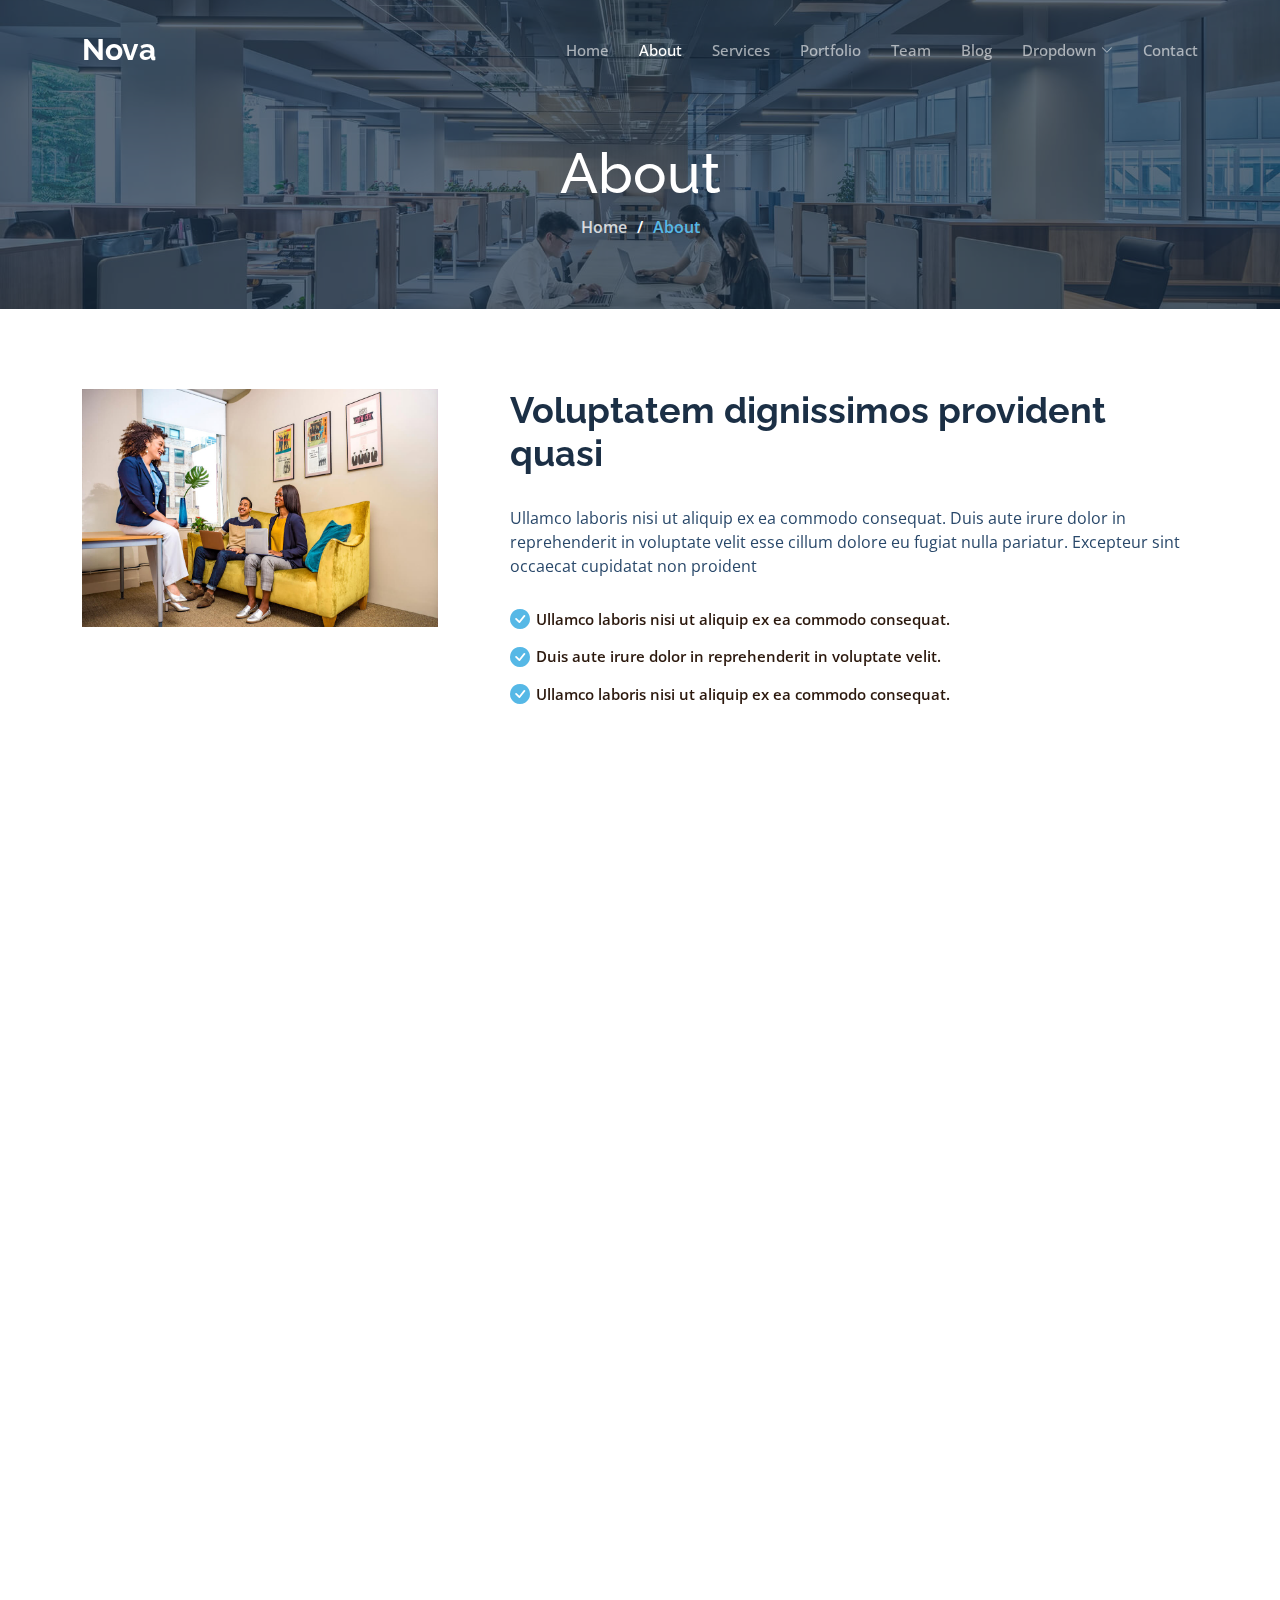
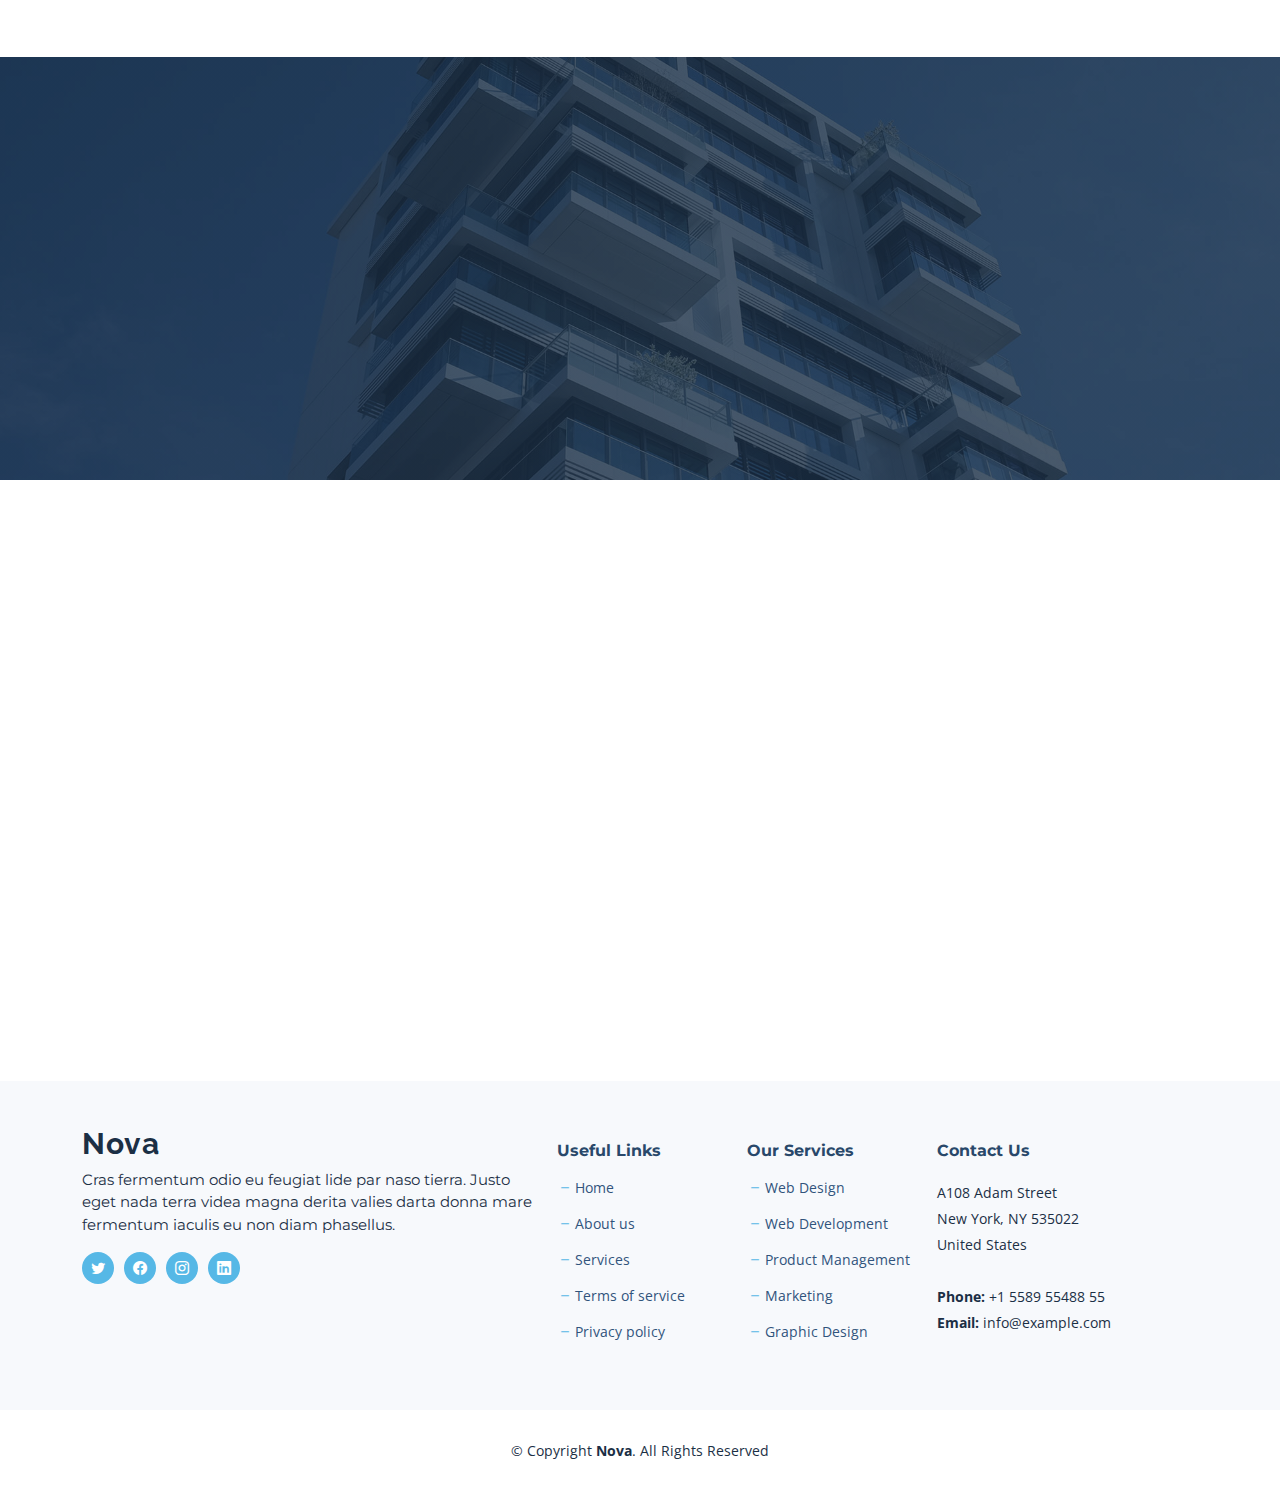
==== docs/about.html @ a0811c57 "website" ====
<!DOCTYPE html>
<html lang="en">

<head>
  <meta charset="utf-8">
  <meta content="width=device-width, initial-scale=1.0" name="viewport">

  <title>Nova Bootstrap Template - About</title>
  <meta content="" name="description">
  <meta content="" name="keywords">

  <!-- Favicons -->
  <link href="assets/img/favicon.png" rel="icon">
  <link href="assets/img/apple-touch-icon.png" rel="apple-touch-icon">

  <!-- Google Fonts -->
  <link rel="preconnect" href="https://fonts.googleapis.com">
  <link rel="preconnect" href="https://fonts.gstatic.com" crossorigin>
  <link href="https://fonts.googleapis.com/css2?family=Open+Sans:ital,wght@0,300;0,400;0,500;0,600;0,700;1,300;1,400;1,600;1,700&family=Montserrat:ital,wght@0,300;0,400;0,500;0,600;0,700;1,300;1,400;1,500;1,600;1,700&family=Raleway:ital,wght@0,300;0,400;0,500;0,600;0,700;1,300;1,400;1,500;1,600;1,700&display=swap" rel="stylesheet">

  <!-- Vendor CSS Files -->
  <link href="assets/vendor/bootstrap/css/bootstrap.min.css" rel="stylesheet">
  <link href="assets/vendor/bootstrap-icons/bootstrap-icons.css" rel="stylesheet">
  <link href="assets/vendor/aos/aos.css" rel="stylesheet">
  <link href="assets/vendor/glightbox/css/glightbox.min.css" rel="stylesheet">
  <link href="assets/vendor/swiper/swiper-bundle.min.css" rel="stylesheet">
  <link href="assets/vendor/remixicon/remixicon.css" rel="stylesheet">

  <!-- Template Main CSS File -->
  <link href="assets/css/main.css" rel="stylesheet">

  <!-- =======================================================
  * Template Name: Nova
  * Updated: Mar 10 2023 with Bootstrap v5.2.3
  * Template URL: https://bootstrapmade.com/nova-bootstrap-business-template/
  * Author: BootstrapMade.com
  * License: https://bootstrapmade.com/license/
  ======================================================== -->
</head>

<body class="page-about">

  <!-- ======= Header ======= -->
  <header id="header" class="header d-flex align-items-center fixed-top">
    <div class="container-fluid container-xl d-flex align-items-center justify-content-between">

      <a href="index.html" class="logo d-flex align-items-center">
        <!-- Uncomment the line below if you also wish to use an image logo -->
        <!-- <img src="assets/img/logo.png" alt=""> -->
        <h1 class="d-flex align-items-center">Nova</h1>
      </a>

      <i class="mobile-nav-toggle mobile-nav-show bi bi-list"></i>
      <i class="mobile-nav-toggle mobile-nav-hide d-none bi bi-x"></i>

      <nav id="navbar" class="navbar">
        <ul>
          <li><a href="index.html">Home</a></li>
          <li><a href="about.html" class="active">About</a></li>
          <li><a href="services.html">Services</a></li>
          <li><a href="portfolio.html">Portfolio</a></li>
          <li><a href="team.html">Team</a></li>
          <li><a href="blog.html">Blog</a></li>
          <li class="dropdown"><a href="#"><span>Dropdown</span> <i class="bi bi-chevron-down dropdown-indicator"></i></a>
            <ul>
              <li><a href="#">Dropdown 1</a></li>
              <li class="dropdown"><a href="#"><span>Deep Dropdown</span> <i class="bi bi-chevron-down dropdown-indicator"></i></a>
                <ul>
                  <li><a href="#">Deep Dropdown 1</a></li>
                  <li><a href="#">Deep Dropdown 2</a></li>
                  <li><a href="#">Deep Dropdown 3</a></li>
                  <li><a href="#">Deep Dropdown 4</a></li>
                  <li><a href="#">Deep Dropdown 5</a></li>
                </ul>
              </li>
              <li><a href="#">Dropdown 2</a></li>
              <li><a href="#">Dropdown 3</a></li>
              <li><a href="#">Dropdown 4</a></li>
            </ul>
          </li>
          <li><a href="contact.html">Contact</a></li>
        </ul>
      </nav><!-- .navbar -->

    </div>
  </header><!-- End Header -->

  <main id="main">

    <!-- ======= Breadcrumbs ======= -->
    <div class="breadcrumbs d-flex align-items-center" style="background-image: url('assets/img/about-header.jpg');">
      <div class="container position-relative d-flex flex-column align-items-center">

        <h2>About</h2>
        <ol>
          <li><a href="index.html">Home</a></li>
          <li>About</li>
        </ol>

      </div>
    </div><!-- End Breadcrumbs -->

    <!-- ======= About Section ======= -->
    <section id="about" class="about">
      <div class="container" data-aos="fade-up">

        <div class="row gy-4" data-aos="fade-up">
          <div class="col-lg-4">
            <img src="assets/img/about.jpg" class="img-fluid" alt="">
          </div>
          <div class="col-lg-8">
            <div class="content ps-lg-5">
              <h3>Voluptatem dignissimos provident quasi</h3>
              <p>
                Ullamco laboris nisi ut aliquip ex ea commodo consequat. Duis aute irure dolor in reprehenderit in voluptate
                velit esse cillum dolore eu fugiat nulla pariatur. Excepteur sint occaecat cupidatat non proident
              </p>
              <ul>
                <li><i class="bi bi-check-circle-fill"></i> Ullamco laboris nisi ut aliquip ex ea commodo consequat.</li>
                <li><i class="bi bi-check-circle-fill"></i> Duis aute irure dolor in reprehenderit in voluptate velit.</li>
                <li><i class="bi bi-check-circle-fill"></i> Ullamco laboris nisi ut aliquip ex ea commodo consequat.</li>
              </ul>
            </div>
          </div>
        </div>

      </div>
    </section><!-- End About Section -->

    <!-- ======= Why Choose Us Section ======= -->
    <section id="why-us" class="why-us">
      <div class="container" data-aos="fade-up">

        <div class="section-header">
          <h2>Why Choose Us</h2>

        </div>

        <div class="row g-0" data-aos="fade-up" data-aos-delay="200">

          <div class="col-xl-5 img-bg" style="background-image: url('assets/img/why-us-bg.jpg')"></div>
          <div class="col-xl-7 slides  position-relative">

            <div class="slides-1 swiper">
              <div class="swiper-wrapper">

                <div class="swiper-slide">
                  <div class="item">
                    <h3 class="mb-3">Let's grow your business together</h3>
                    <h4 class="mb-3">Optio reiciendis accusantium iusto architecto at quia minima maiores quidem, dolorum.</h4>
                    <p>Lorem ipsum dolor sit amet consectetur adipisicing elit. Repellendus, ipsam perferendis asperiores explicabo vel tempore velit totam, natus nesciunt accusantium dicta quod quibusdam ipsum maiores nobis non, eum. Ullam reiciendis dignissimos laborum aut, magni voluptatem velit doloribus quas sapiente optio.</p>
                  </div>
                </div><!-- End slide item -->

                <div class="swiper-slide">
                  <div class="item">
                    <h3 class="mb-3">Unde perspiciatis ut repellat dolorem</h3>
                    <h4 class="mb-3">Amet cumque nam sed voluptas doloribus iusto. Dolorem eos aliquam quis.</h4>
                    <p>Dolorem quia fuga consectetur voluptatem. Earum consequatur nulla maxime necessitatibus cum accusamus. Voluptatem dolorem ut numquam dolorum delectus autem veritatis facilis. Et ea ut repellat ea. Facere est dolores fugiat dolor.</p>
                  </div>
                </div><!-- End slide item -->

                <div class="swiper-slide">
                  <div class="item">
                    <h3 class="mb-3">Aliquid non alias minus</h3>
                    <h4 class="mb-3">Necessitatibus voluptatibus explicabo dolores a vitae voluptatum.</h4>
                    <p>Neque voluptates aut. Soluta aut perspiciatis porro deserunt. Voluptate ut itaque velit. Aut consectetur voluptatem aspernatur sequi sit laborum. Voluptas enim dolorum fugiat aut.</p>
                  </div>
                </div><!-- End slide item -->

                <div class="swiper-slide">
                  <div class="item">
                    <h3 class="mb-3">Necessitatibus suscipit non voluptatem quibusdam</h3>
                    <h4 class="mb-3">Tempora quos est ut quia adipisci ut voluptas. Deleniti laborum soluta nihil est. Eum similique neque autem ut.</h4>
                    <p>Ut rerum et autem vel. Et rerum molestiae aut sit vel incidunt sit at voluptatem. Saepe dolorem et sed voluptate impedit. Ad et qui sint at qui animi animi rerum.</p>
                  </div>
                </div><!-- End slide item -->

              </div>
              <div class="swiper-pagination"></div>
            </div>
            <div class="swiper-button-prev"></div>
            <div class="swiper-button-next"></div>
          </div>

        </div>

      </div>
    </section><!-- End Why Choose Us Section -->

    <!-- ======= Call To Action Section ======= -->
    <section id="call-to-action" class="call-to-action">
      <div class="container" data-aos="fade-up">
        <div class="row justify-content-center">
          <div class="col-lg-6 text-center">
            <h3>Ut fugiat aliquam aut non</h3>
            <p>Duis aute irure dolor in reprehenderit in voluptate velit esse cillum dolore eu fugiat nulla pariatur. Excepteur sint occaecat cupidatat non proident.</p>
            <a class="cta-btn" href="#">Call To Action</a>
          </div>
        </div>

      </div>
    </section><!-- End Call To Action Section -->

    <!-- ======= Team Section ======= -->
    <section id="team" class="team">
      <div class="container" data-aos="fade-up">

        <div class="section-header">
          <h2>Our Team</h2>

        </div>

        <div class="row gy-4">

          <div class="col-lg-3 col-md-6" data-aos="fade-up" data-aos-delay="100">
            <div class="team-member">
              <div class="member-img">
                <img src="assets/img/team/team-1.jpg" class="img-fluid" alt="">
                <div class="social">
                  <a href=""><i class="bi bi-twitter"></i></a>
                  <a href=""><i class="bi bi-facebook"></i></a>
                  <a href=""><i class="bi bi-instagram"></i></a>
                  <a href=""><i class="bi bi-linkedin"></i></a>
                </div>
              </div>
              <div class="member-info">
                <h4>Walter White</h4>
                <span>Chief Executive Officer</span>
              </div>
            </div>
          </div><!-- End Team Member -->

          <div class="col-lg-3 col-md-6" data-aos="fade-up" data-aos-delay="200">
            <div class="team-member">
              <div class="member-img">
                <img src="assets/img/team/team-2.jpg" class="img-fluid" alt="">
                <div class="social">
                  <a href=""><i class="bi bi-twitter"></i></a>
                  <a href=""><i class="bi bi-facebook"></i></a>
                  <a href=""><i class="bi bi-instagram"></i></a>
                  <a href=""><i class="bi bi-linkedin"></i></a>
                </div>
              </div>
              <div class="member-info">
                <h4>Sarah Jhonson</h4>
                <span>Product Manager</span>
              </div>
            </div>
          </div><!-- End Team Member -->

          <div class="col-lg-3 col-md-6" data-aos="fade-up" data-aos-delay="300">
            <div class="team-member">
              <div class="member-img">
                <img src="assets/img/team/team-3.jpg" class="img-fluid" alt="">
                <div class="social">
                  <a href=""><i class="bi bi-twitter"></i></a>
                  <a href=""><i class="bi bi-facebook"></i></a>
                  <a href=""><i class="bi bi-instagram"></i></a>
                  <a href=""><i class="bi bi-linkedin"></i></a>
                </div>
              </div>
              <div class="member-info">
                <h4>William Anderson</h4>
                <span>CTO</span>
              </div>
            </div>
          </div><!-- End Team Member -->

          <div class="col-lg-3 col-md-6" data-aos="fade-up" data-aos-delay="400">
            <div class="team-member">
              <div class="member-img">
                <img src="assets/img/team/team-4.jpg" class="img-fluid" alt="">
                <div class="social">
                  <a href=""><i class="bi bi-twitter"></i></a>
                  <a href=""><i class="bi bi-facebook"></i></a>
                  <a href=""><i class="bi bi-instagram"></i></a>
                  <a href=""><i class="bi bi-linkedin"></i></a>
                </div>
              </div>
              <div class="member-info">
                <h4>Amanda Jepson</h4>
                <span>Accountant</span>
              </div>
            </div>
          </div><!-- End Team Member -->

        </div>

      </div>
    </section><!-- End Team Section -->

  </main><!-- End #main -->

  <!-- ======= Footer ======= -->
  <footer id="footer" class="footer">

    <div class="footer-content">
      <div class="container">
        <div class="row gy-4">
          <div class="col-lg-5 col-md-12 footer-info">
            <a href="index.html" class="logo d-flex align-items-center">
              <span>Nova</span>
            </a>
            <p>Cras fermentum odio eu feugiat lide par naso tierra. Justo eget nada terra videa magna derita valies darta donna mare fermentum iaculis eu non diam phasellus.</p>
            <div class="social-links d-flex  mt-3">
              <a href="#" class="twitter"><i class="bi bi-twitter"></i></a>
              <a href="#" class="facebook"><i class="bi bi-facebook"></i></a>
              <a href="#" class="instagram"><i class="bi bi-instagram"></i></a>
              <a href="#" class="linkedin"><i class="bi bi-linkedin"></i></a>
            </div>
          </div>

          <div class="col-lg-2 col-6 footer-links">
            <h4>Useful Links</h4>
            <ul>
              <li><i class="bi bi-dash"></i> <a href="#">Home</a></li>
              <li><i class="bi bi-dash"></i> <a href="#">About us</a></li>
              <li><i class="bi bi-dash"></i> <a href="#">Services</a></li>
              <li><i class="bi bi-dash"></i> <a href="#">Terms of service</a></li>
              <li><i class="bi bi-dash"></i> <a href="#">Privacy policy</a></li>
            </ul>
          </div>

          <div class="col-lg-2 col-6 footer-links">
            <h4>Our Services</h4>
            <ul>
              <li><i class="bi bi-dash"></i> <a href="#">Web Design</a></li>
              <li><i class="bi bi-dash"></i> <a href="#">Web Development</a></li>
              <li><i class="bi bi-dash"></i> <a href="#">Product Management</a></li>
              <li><i class="bi bi-dash"></i> <a href="#">Marketing</a></li>
              <li><i class="bi bi-dash"></i> <a href="#">Graphic Design</a></li>
            </ul>
          </div>

          <div class="col-lg-3 col-md-12 footer-contact text-center text-md-start">
            <h4>Contact Us</h4>
            <p>
              A108 Adam Street <br>
              New York, NY 535022<br>
              United States <br><br>
              <strong>Phone:</strong> +1 5589 55488 55<br>
              <strong>Email:</strong> info@example.com<br>
            </p>

          </div>

        </div>
      </div>
    </div>

    <div class="footer-legal">
      <div class="container">
        <div class="copyright">
          &copy; Copyright <strong><span>Nova</span></strong>. All Rights Reserved
        </div>
        
      </div>
    </div>
  </footer><!-- End Footer --><!-- End Footer -->

  <a href="#" class="scroll-top d-flex align-items-center justify-content-center"><i class="bi bi-arrow-up-short"></i></a>

  <div id="preloader"></div>

  <!-- Vendor JS Files -->
  <script src="assets/vendor/bootstrap/js/bootstrap.bundle.min.js"></script>
  <script src="assets/vendor/aos/aos.js"></script>
  <script src="assets/vendor/glightbox/js/glightbox.min.js"></script>
  <script src="assets/vendor/swiper/swiper-bundle.min.js"></script>
  <script src="assets/vendor/isotope-layout/isotope.pkgd.min.js"></script>
  <script src="assets/vendor/php-email-form/validate.js"></script>

  <!-- Template Main JS File -->
  <script src="assets/js/main.js"></script>

</body>

</html>
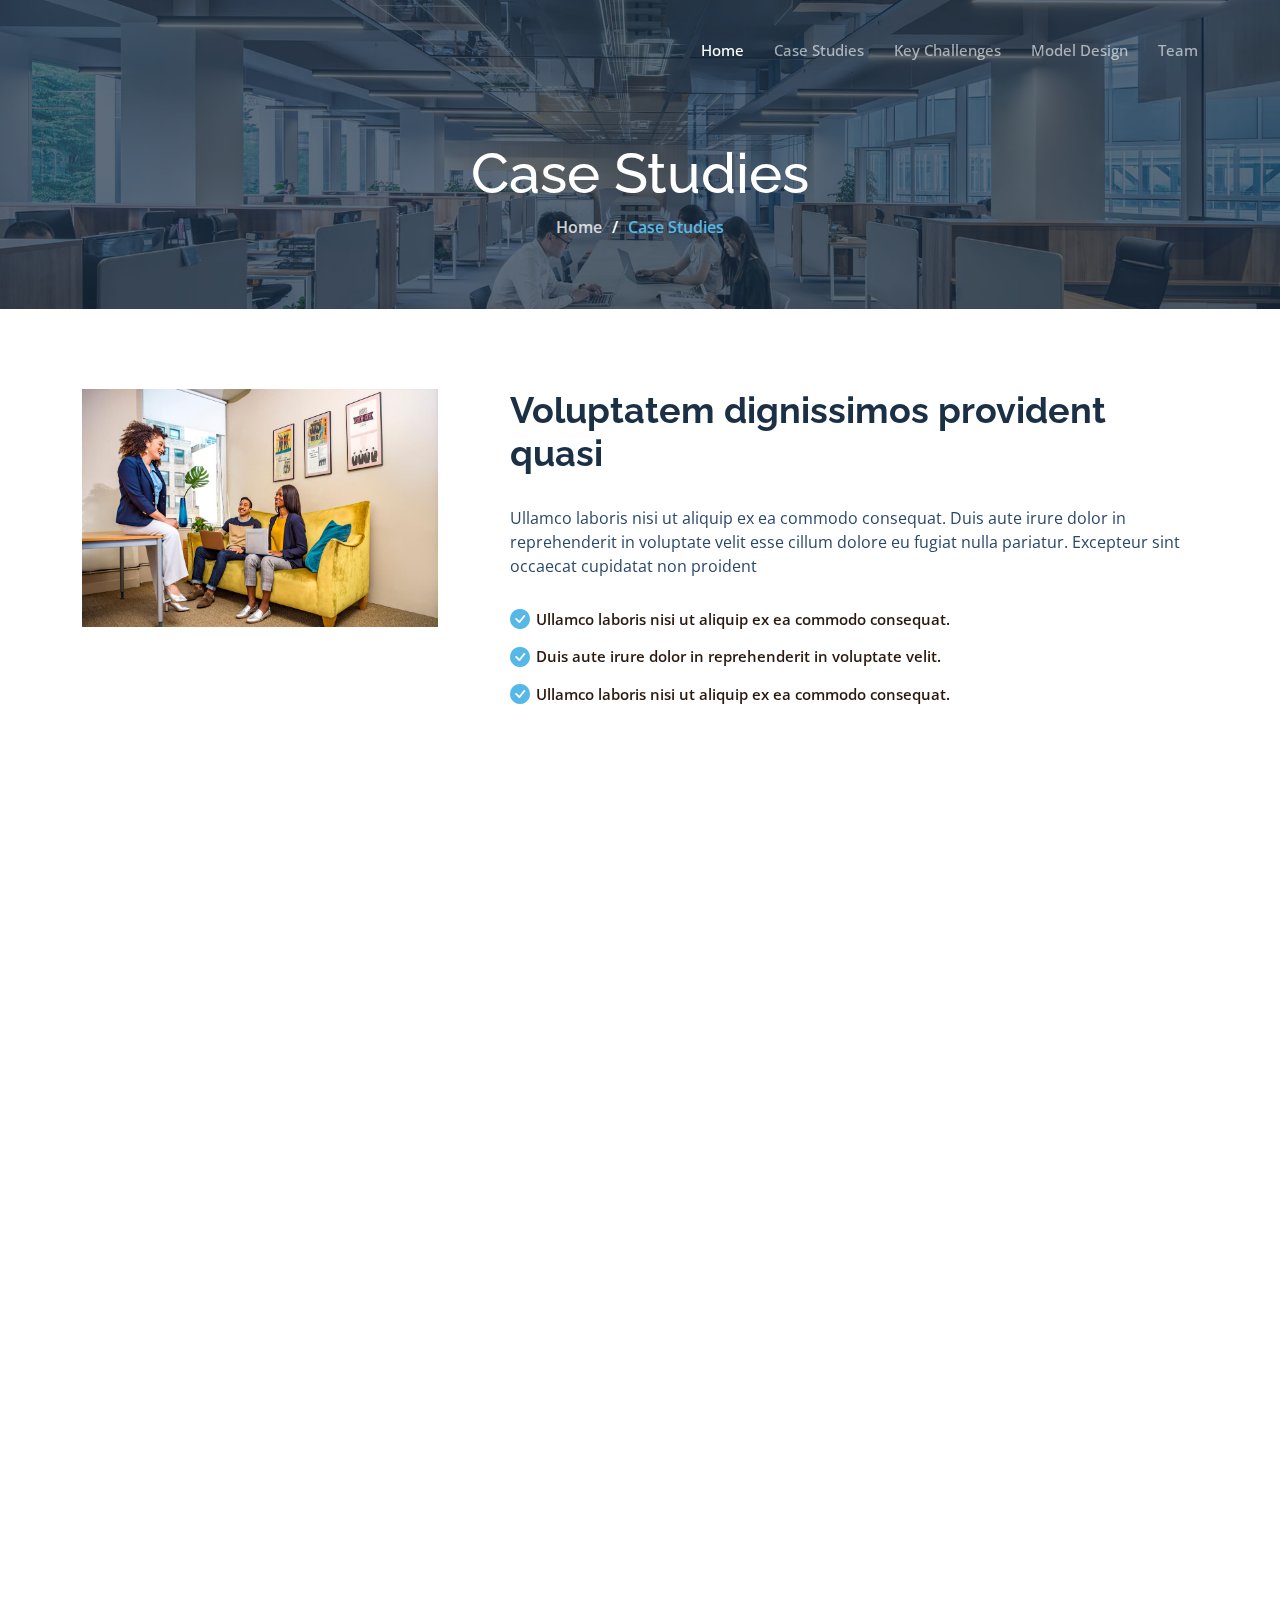
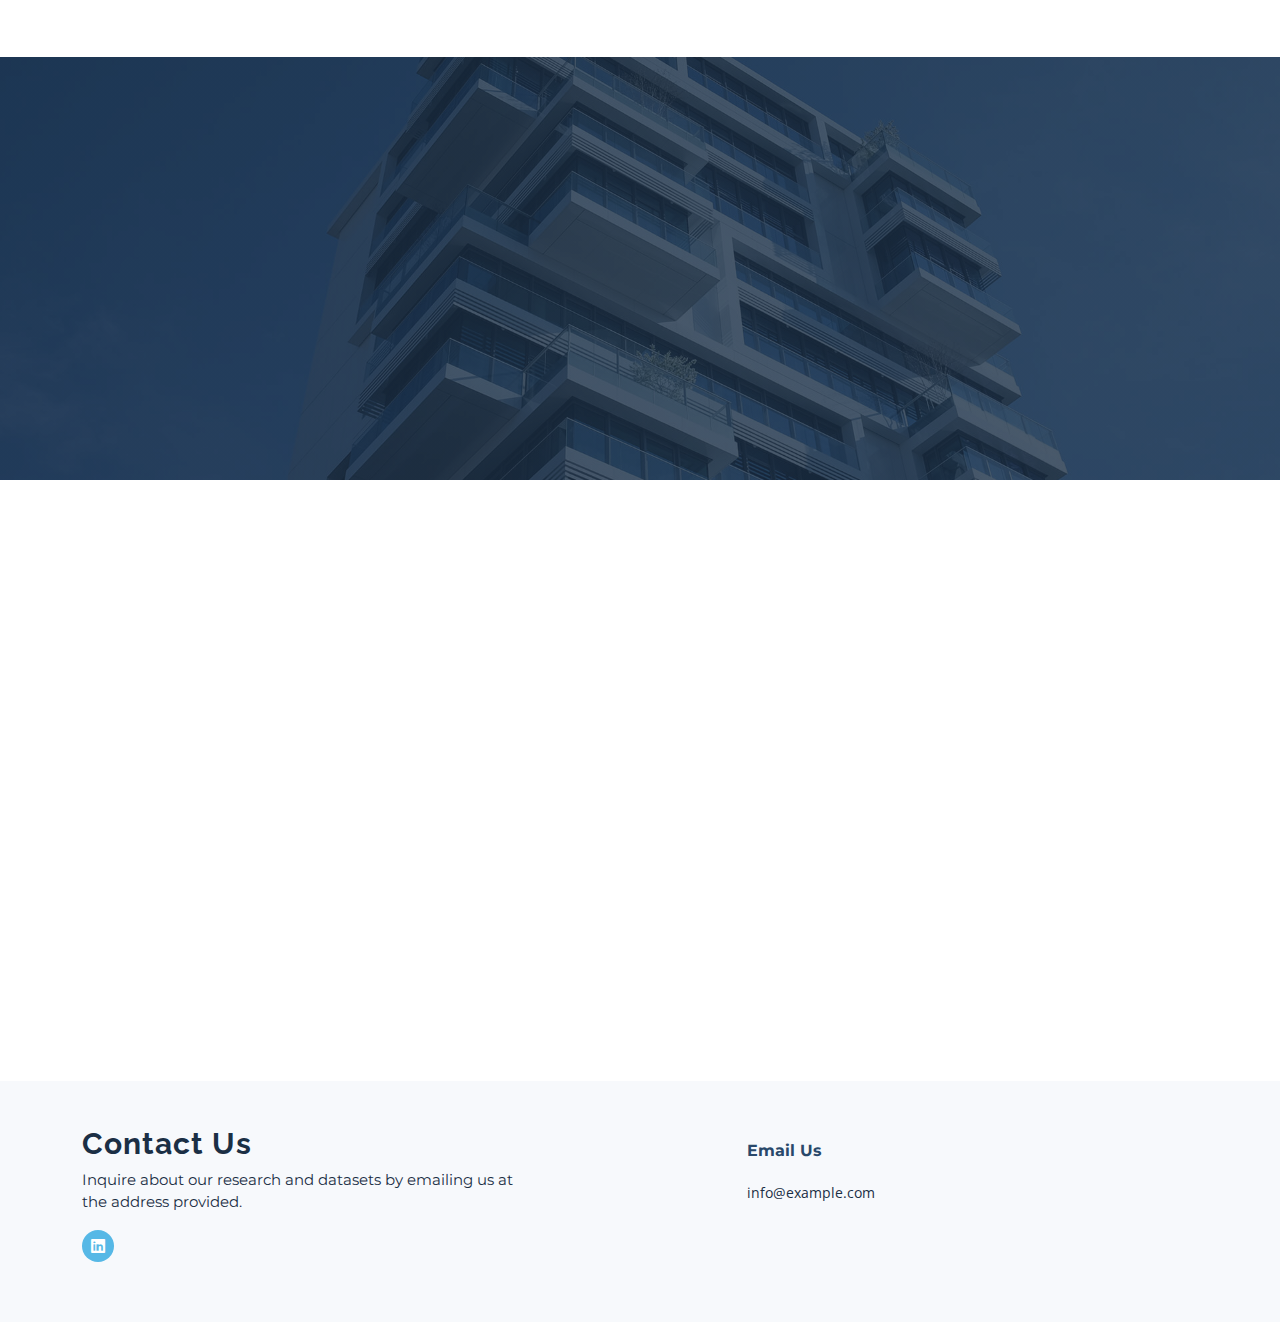
==== commit 7d80addd: "changes" ====
--- a/docs/about.html
+++ b/docs/about.html
@@ -5,7 +5,7 @@
   <meta charset="utf-8">
   <meta content="width=device-width, initial-scale=1.0" name="viewport">
 
-  <title>Nova Bootstrap Template - About</title>
+  <title>Healthcare Price Transparency</title>
   <meta content="" name="description">
   <meta content="" name="keywords">
 
@@ -31,7 +31,7 @@
 
   <!-- =======================================================
   * Template Name: Nova
-  * Updated: Mar 10 2023 with Bootstrap v5.2.3
+  * Updated: Mar 10 2023 with Bootstrap v5.2.3
   * Template URL: https://bootstrapmade.com/nova-bootstrap-business-template/
   * Author: BootstrapMade.com
   * License: https://bootstrapmade.com/license/
@@ -47,7 +47,7 @@
       <a href="index.html" class="logo d-flex align-items-center">
         <!-- Uncomment the line below if you also wish to use an image logo -->
         <!-- <img src="assets/img/logo.png" alt=""> -->
-        <h1 class="d-flex align-items-center">Nova</h1>
+        <h1 class="d-flex align-items-center"> </h1>
       </a>
 
       <i class="mobile-nav-toggle mobile-nav-show bi bi-list"></i>
@@ -55,16 +55,19 @@
 
       <nav id="navbar" class="navbar">
         <ul>
-          <li><a href="index.html">Home</a></li>
-          <li><a href="about.html" class="active">About</a></li>
-          <li><a href="services.html">Services</a></li>
-          <li><a href="portfolio.html">Portfolio</a></li>
+          <li><a href="index.html" class="active">Home</a></li>
+          <li><a href="about.html">Case Studies</a></li>
+          <li><a href="services.html">Key Challenges</a></li>
+          <li><a href="blog.html">Model Design</a></li>
+          <!-- <li><a href="portfolio.html">Project Design</a></li> -->
           <li><a href="team.html">Team</a></li>
-          <li><a href="blog.html">Blog</a></li>
-          <li class="dropdown"><a href="#"><span>Dropdown</span> <i class="bi bi-chevron-down dropdown-indicator"></i></a>
+
+          <!-- <li class="dropdown"><a href="#"><span>Dropdown</span> <i
+                class="bi bi-chevron-down dropdown-indicator"></i></a>
             <ul>
               <li><a href="#">Dropdown 1</a></li>
-              <li class="dropdown"><a href="#"><span>Deep Dropdown</span> <i class="bi bi-chevron-down dropdown-indicator"></i></a>
+              <li class="dropdown"><a href="#"><span>Deep Dropdown</span> <i
+                    class="bi bi-chevron-down dropdown-indicator"></i></a>
                 <ul>
                   <li><a href="#">Deep Dropdown 1</a></li>
                   <li><a href="#">Deep Dropdown 2</a></li>
@@ -78,7 +81,7 @@
               <li><a href="#">Dropdown 4</a></li>
             </ul>
           </li>
-          <li><a href="contact.html">Contact</a></li>
+          <li><a href="contact.html">Contact</a></li> -->
         </ul>
       </nav><!-- .navbar -->
 
@@ -91,10 +94,10 @@
     <div class="breadcrumbs d-flex align-items-center" style="background-image: url('assets/img/about-header.jpg');">
       <div class="container position-relative d-flex flex-column align-items-center">
 
-        <h2>About</h2>
+        <h2>Case Studies</h2>
         <ol>
           <li><a href="index.html">Home</a></li>
-          <li>About</li>
+          <li>Case Studies</li>
         </ol>
 
       </div>
@@ -300,47 +303,30 @@
         <div class="row gy-4">
           <div class="col-lg-5 col-md-12 footer-info">
             <a href="index.html" class="logo d-flex align-items-center">
-              <span>Nova</span>
+              <span>Contact Us</span>
             </a>
-            <p>Cras fermentum odio eu feugiat lide par naso tierra. Justo eget nada terra videa magna derita valies darta donna mare fermentum iaculis eu non diam phasellus.</p>
+            <p> Inquire about our research and datasets by emailing us at the address provided.</p>
             <div class="social-links d-flex  mt-3">
-              <a href="#" class="twitter"><i class="bi bi-twitter"></i></a>
-              <a href="#" class="facebook"><i class="bi bi-facebook"></i></a>
-              <a href="#" class="instagram"><i class="bi bi-instagram"></i></a>
+
               <a href="#" class="linkedin"><i class="bi bi-linkedin"></i></a>
             </div>
           </div>
 
           <div class="col-lg-2 col-6 footer-links">
-            <h4>Useful Links</h4>
+            <!-- <h4>Useful Links</h4>
             <ul>
               <li><i class="bi bi-dash"></i> <a href="#">Home</a></li>
               <li><i class="bi bi-dash"></i> <a href="#">About us</a></li>
-              <li><i class="bi bi-dash"></i> <a href="#">Services</a></li>
-              <li><i class="bi bi-dash"></i> <a href="#">Terms of service</a></li>
-              <li><i class="bi bi-dash"></i> <a href="#">Privacy policy</a></li>
-            </ul>
-          </div>
-
-          <div class="col-lg-2 col-6 footer-links">
-            <h4>Our Services</h4>
-            <ul>
-              <li><i class="bi bi-dash"></i> <a href="#">Web Design</a></li>
-              <li><i class="bi bi-dash"></i> <a href="#">Web Development</a></li>
-              <li><i class="bi bi-dash"></i> <a href="#">Product Management</a></li>
-              <li><i class="bi bi-dash"></i> <a href="#">Marketing</a></li>
-              <li><i class="bi bi-dash"></i> <a href="#">Graphic Design</a></li>
-            </ul>
-          </div>
+            </ul> -->
+          </div>
+
 
           <div class="col-lg-3 col-md-12 footer-contact text-center text-md-start">
-            <h4>Contact Us</h4>
+            <h4>Email Us</h4>
             <p>
-              A108 Adam Street <br>
-              New York, NY 535022<br>
-              United States <br><br>
-              <strong>Phone:</strong> +1 5589 55488 55<br>
-              <strong>Email:</strong> info@example.com<br>
+              <!-- United States <br> -->
+
+              info@example.com<br>
             </p>
 
           </div>
@@ -349,14 +335,7 @@
       </div>
     </div>
 
-    <div class="footer-legal">
-      <div class="container">
-        <div class="copyright">
-          &copy; Copyright <strong><span>Nova</span></strong>. All Rights Reserved
-        </div>
-        
-      </div>
-    </div>
+
   </footer><!-- End Footer --><!-- End Footer -->
 
   <a href="#" class="scroll-top d-flex align-items-center justify-content-center"><i class="bi bi-arrow-up-short"></i></a>
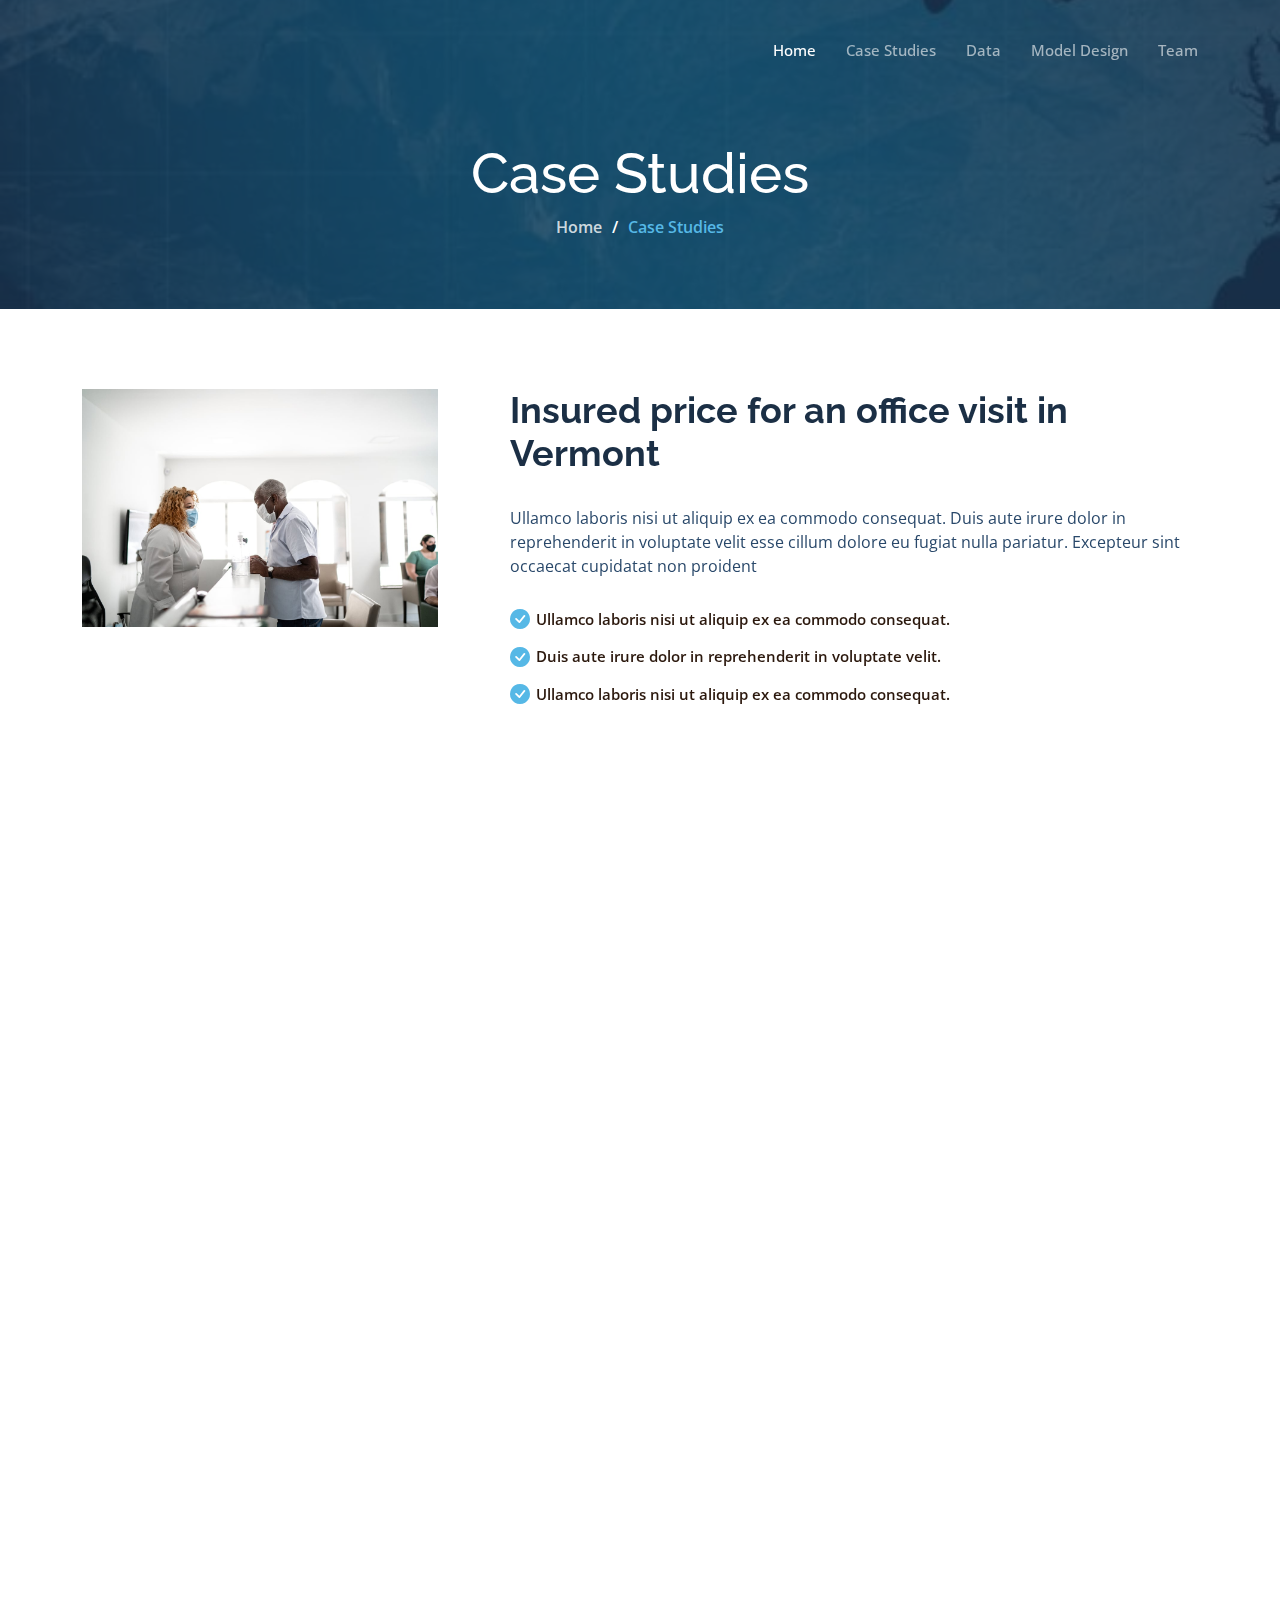
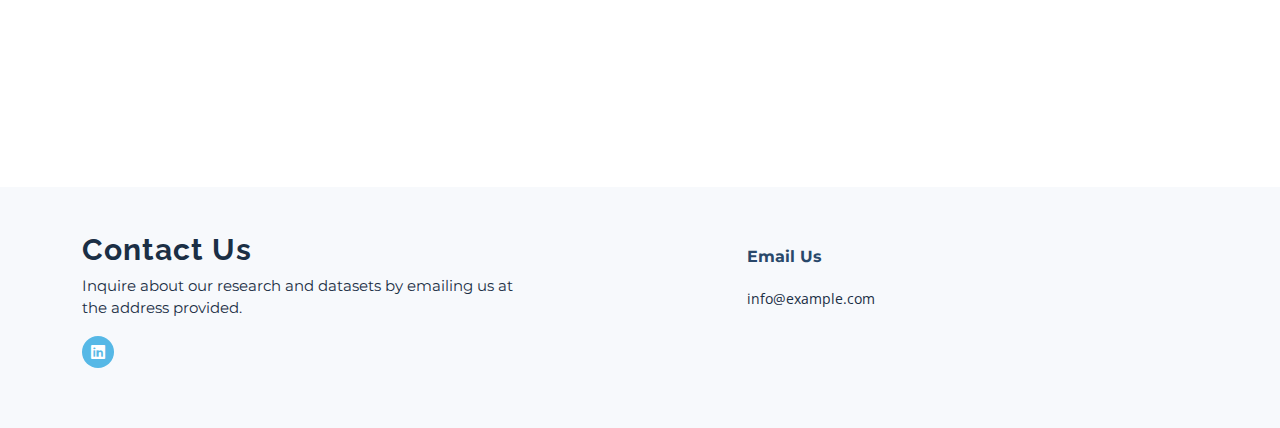
==== commit 97402850: "updates" ====
--- a/docs/about.html
+++ b/docs/about.html
@@ -57,31 +57,10 @@
         <ul>
           <li><a href="index.html" class="active">Home</a></li>
           <li><a href="about.html">Case Studies</a></li>
-          <li><a href="services.html">Key Challenges</a></li>
+          <li><a href="services.html">Data</a></li>
           <li><a href="blog.html">Model Design</a></li>
           <!-- <li><a href="portfolio.html">Project Design</a></li> -->
           <li><a href="team.html">Team</a></li>
-
-          <!-- <li class="dropdown"><a href="#"><span>Dropdown</span> <i
-                class="bi bi-chevron-down dropdown-indicator"></i></a>
-            <ul>
-              <li><a href="#">Dropdown 1</a></li>
-              <li class="dropdown"><a href="#"><span>Deep Dropdown</span> <i
-                    class="bi bi-chevron-down dropdown-indicator"></i></a>
-                <ul>
-                  <li><a href="#">Deep Dropdown 1</a></li>
-                  <li><a href="#">Deep Dropdown 2</a></li>
-                  <li><a href="#">Deep Dropdown 3</a></li>
-                  <li><a href="#">Deep Dropdown 4</a></li>
-                  <li><a href="#">Deep Dropdown 5</a></li>
-                </ul>
-              </li>
-              <li><a href="#">Dropdown 2</a></li>
-              <li><a href="#">Dropdown 3</a></li>
-              <li><a href="#">Dropdown 4</a></li>
-            </ul>
-          </li>
-          <li><a href="contact.html">Contact</a></li> -->
         </ul>
       </nav><!-- .navbar -->
 
@@ -103,17 +82,17 @@
       </div>
     </div><!-- End Breadcrumbs -->
 
-    <!-- ======= About Section ======= -->
+    <!-- ======= Case Study 1 Section ======= -->
     <section id="about" class="about">
       <div class="container" data-aos="fade-up">
 
         <div class="row gy-4" data-aos="fade-up">
           <div class="col-lg-4">
-            <img src="assets/img/about.jpg" class="img-fluid" alt="">
+            <img src="assets/img/about1.jpg" class="img-fluid" alt="">
           </div>
           <div class="col-lg-8">
             <div class="content ps-lg-5">
-              <h3>Voluptatem dignissimos provident quasi</h3>
+              <h3>Insured price for an office visit in Vermont</h3>
               <p>
                 Ullamco laboris nisi ut aliquip ex ea commodo consequat. Duis aute irure dolor in reprehenderit in voluptate
                 velit esse cillum dolore eu fugiat nulla pariatur. Excepteur sint occaecat cupidatat non proident
@@ -128,71 +107,67 @@
         </div>
 
       </div>
-    </section><!-- End About Section -->
-
-    <!-- ======= Why Choose Us Section ======= -->
-    <section id="why-us" class="why-us">
-      <div class="container" data-aos="fade-up">
-
-        <div class="section-header">
-          <h2>Why Choose Us</h2>
-
-        </div>
-
-        <div class="row g-0" data-aos="fade-up" data-aos-delay="200">
-
-          <div class="col-xl-5 img-bg" style="background-image: url('assets/img/why-us-bg.jpg')"></div>
-          <div class="col-xl-7 slides  position-relative">
-
-            <div class="slides-1 swiper">
-              <div class="swiper-wrapper">
-
-                <div class="swiper-slide">
-                  <div class="item">
-                    <h3 class="mb-3">Let's grow your business together</h3>
-                    <h4 class="mb-3">Optio reiciendis accusantium iusto architecto at quia minima maiores quidem, dolorum.</h4>
-                    <p>Lorem ipsum dolor sit amet consectetur adipisicing elit. Repellendus, ipsam perferendis asperiores explicabo vel tempore velit totam, natus nesciunt accusantium dicta quod quibusdam ipsum maiores nobis non, eum. Ullam reiciendis dignissimos laborum aut, magni voluptatem velit doloribus quas sapiente optio.</p>
-                  </div>
-                </div><!-- End slide item -->
-
-                <div class="swiper-slide">
-                  <div class="item">
-                    <h3 class="mb-3">Unde perspiciatis ut repellat dolorem</h3>
-                    <h4 class="mb-3">Amet cumque nam sed voluptas doloribus iusto. Dolorem eos aliquam quis.</h4>
-                    <p>Dolorem quia fuga consectetur voluptatem. Earum consequatur nulla maxime necessitatibus cum accusamus. Voluptatem dolorem ut numquam dolorum delectus autem veritatis facilis. Et ea ut repellat ea. Facere est dolores fugiat dolor.</p>
-                  </div>
-                </div><!-- End slide item -->
-
-                <div class="swiper-slide">
-                  <div class="item">
-                    <h3 class="mb-3">Aliquid non alias minus</h3>
-                    <h4 class="mb-3">Necessitatibus voluptatibus explicabo dolores a vitae voluptatum.</h4>
-                    <p>Neque voluptates aut. Soluta aut perspiciatis porro deserunt. Voluptate ut itaque velit. Aut consectetur voluptatem aspernatur sequi sit laborum. Voluptas enim dolorum fugiat aut.</p>
-                  </div>
-                </div><!-- End slide item -->
-
-                <div class="swiper-slide">
-                  <div class="item">
-                    <h3 class="mb-3">Necessitatibus suscipit non voluptatem quibusdam</h3>
-                    <h4 class="mb-3">Tempora quos est ut quia adipisci ut voluptas. Deleniti laborum soluta nihil est. Eum similique neque autem ut.</h4>
-                    <p>Ut rerum et autem vel. Et rerum molestiae aut sit vel incidunt sit at voluptatem. Saepe dolorem et sed voluptate impedit. Ad et qui sint at qui animi animi rerum.</p>
-                  </div>
-                </div><!-- End slide item -->
-
-              </div>
-              <div class="swiper-pagination"></div>
-            </div>
-            <div class="swiper-button-prev"></div>
-            <div class="swiper-button-next"></div>
-          </div>
-
-        </div>
-
-      </div>
-    </section><!-- End Why Choose Us Section -->
+    </section><!-- End Case Study 1 Section -->
+
+
+    <!-- ======= Case Study 2 Section ======= -->
+    <section id="about" class="about">
+      <div class="container" data-aos="fade-up">
+
+        <div class="row gy-4" data-aos="fade-up">
+          <div class="col-lg-4">
+            <img src="assets/img/about.jpg" class="img-fluid" alt="">
+          </div>
+          <div class="col-lg-8">
+            <div class="content ps-lg-5">
+              <h3>Uninsured price for an ER vist in Georgia</h3>
+              <p>
+                Ullamco laboris nisi ut aliquip ex ea commodo consequat. Duis aute irure dolor in reprehenderit in voluptate
+                velit esse cillum dolore eu fugiat nulla pariatur. Excepteur sint occaecat cupidatat non proident
+              </p>
+              <ul>
+                <li><i class="bi bi-check-circle-fill"></i> Ullamco laboris nisi ut aliquip ex ea commodo consequat.</li>
+                <li><i class="bi bi-check-circle-fill"></i> Duis aute irure dolor in reprehenderit in voluptate velit.</li>
+                <li><i class="bi bi-check-circle-fill"></i> Ullamco laboris nisi ut aliquip ex ea commodo consequat.</li>
+              </ul>
+            </div>
+          </div>
+        </div>
+
+      </div>
+    </section><!-- End Case Study 2 Section -->
+
+    <!-- ======= Case Study 3 Section ======= -->
+    <section id="about" class="about">
+      <div class="container" data-aos="fade-up">
+
+        <div class="row gy-4" data-aos="fade-up">
+          <div class="col-lg-4">
+            <img src="assets/img/about3.jpg" class="img-fluid" alt="">
+          </div>
+          <div class="col-lg-8">
+            <div class="content ps-lg-5">
+              <h3>No Access to Transportation in Texas</h3>
+              <p>
+                Ullamco laboris nisi ut aliquip ex ea commodo consequat. Duis aute irure dolor in reprehenderit in voluptate
+                velit esse cillum dolore eu fugiat nulla pariatur. Excepteur sint occaecat cupidatat non proident
+              </p>
+              <ul>
+                <li><i class="bi bi-check-circle-fill"></i> Ullamco laboris nisi ut aliquip ex ea commodo consequat.</li>
+                <li><i class="bi bi-check-circle-fill"></i> Duis aute irure dolor in reprehenderit in voluptate velit.</li>
+                <li><i class="bi bi-check-circle-fill"></i> Ullamco laboris nisi ut aliquip ex ea commodo consequat.</li>
+              </ul>
+            </div>
+          </div>
+        </div>
+
+      </div>
+    </section><!-- End Case Study 3 Section -->
+
+
 
     <!-- ======= Call To Action Section ======= -->
-    <section id="call-to-action" class="call-to-action">
+    <!-- <section id="call-to-action" class="call-to-action">
       <div class="container" data-aos="fade-up">
         <div class="row justify-content-center">
           <div class="col-lg-6 text-center">
@@ -202,98 +177,9 @@
           </div>
         </div>
 
-      </div>
+      </div> -->
     </section><!-- End Call To Action Section -->
 
-    <!-- ======= Team Section ======= -->
-    <section id="team" class="team">
-      <div class="container" data-aos="fade-up">
-
-        <div class="section-header">
-          <h2>Our Team</h2>
-
-        </div>
-
-        <div class="row gy-4">
-
-          <div class="col-lg-3 col-md-6" data-aos="fade-up" data-aos-delay="100">
-            <div class="team-member">
-              <div class="member-img">
-                <img src="assets/img/team/team-1.jpg" class="img-fluid" alt="">
-                <div class="social">
-                  <a href=""><i class="bi bi-twitter"></i></a>
-                  <a href=""><i class="bi bi-facebook"></i></a>
-                  <a href=""><i class="bi bi-instagram"></i></a>
-                  <a href=""><i class="bi bi-linkedin"></i></a>
-                </div>
-              </div>
-              <div class="member-info">
-                <h4>Walter White</h4>
-                <span>Chief Executive Officer</span>
-              </div>
-            </div>
-          </div><!-- End Team Member -->
-
-          <div class="col-lg-3 col-md-6" data-aos="fade-up" data-aos-delay="200">
-            <div class="team-member">
-              <div class="member-img">
-                <img src="assets/img/team/team-2.jpg" class="img-fluid" alt="">
-                <div class="social">
-                  <a href=""><i class="bi bi-twitter"></i></a>
-                  <a href=""><i class="bi bi-facebook"></i></a>
-                  <a href=""><i class="bi bi-instagram"></i></a>
-                  <a href=""><i class="bi bi-linkedin"></i></a>
-                </div>
-              </div>
-              <div class="member-info">
-                <h4>Sarah Jhonson</h4>
-                <span>Product Manager</span>
-              </div>
-            </div>
-          </div><!-- End Team Member -->
-
-          <div class="col-lg-3 col-md-6" data-aos="fade-up" data-aos-delay="300">
-            <div class="team-member">
-              <div class="member-img">
-                <img src="assets/img/team/team-3.jpg" class="img-fluid" alt="">
-                <div class="social">
-                  <a href=""><i class="bi bi-twitter"></i></a>
-                  <a href=""><i class="bi bi-facebook"></i></a>
-                  <a href=""><i class="bi bi-instagram"></i></a>
-                  <a href=""><i class="bi bi-linkedin"></i></a>
-                </div>
-              </div>
-              <div class="member-info">
-                <h4>William Anderson</h4>
-                <span>CTO</span>
-              </div>
-            </div>
-          </div><!-- End Team Member -->
-
-          <div class="col-lg-3 col-md-6" data-aos="fade-up" data-aos-delay="400">
-            <div class="team-member">
-              <div class="member-img">
-                <img src="assets/img/team/team-4.jpg" class="img-fluid" alt="">
-                <div class="social">
-                  <a href=""><i class="bi bi-twitter"></i></a>
-                  <a href=""><i class="bi bi-facebook"></i></a>
-                  <a href=""><i class="bi bi-instagram"></i></a>
-                  <a href=""><i class="bi bi-linkedin"></i></a>
-                </div>
-              </div>
-              <div class="member-info">
-                <h4>Amanda Jepson</h4>
-                <span>Accountant</span>
-              </div>
-            </div>
-          </div><!-- End Team Member -->
-
-        </div>
-
-      </div>
-    </section><!-- End Team Section -->
-
-  </main><!-- End #main -->
 
   <!-- ======= Footer ======= -->
   <footer id="footer" class="footer">
--- a/docs/assets/css/main.css
+++ b/docs/assets/css/main.css
@@ -969,6 +969,9 @@
 .team .team-member {
   overflow: hidden;
   background: #fff;
+  display: flex;               /* Add this line */
+  flex-direction: column;      /* Add this line */
+  align-items: center;         /* Add this line */
 }
 
 .team .team-member .member-img {
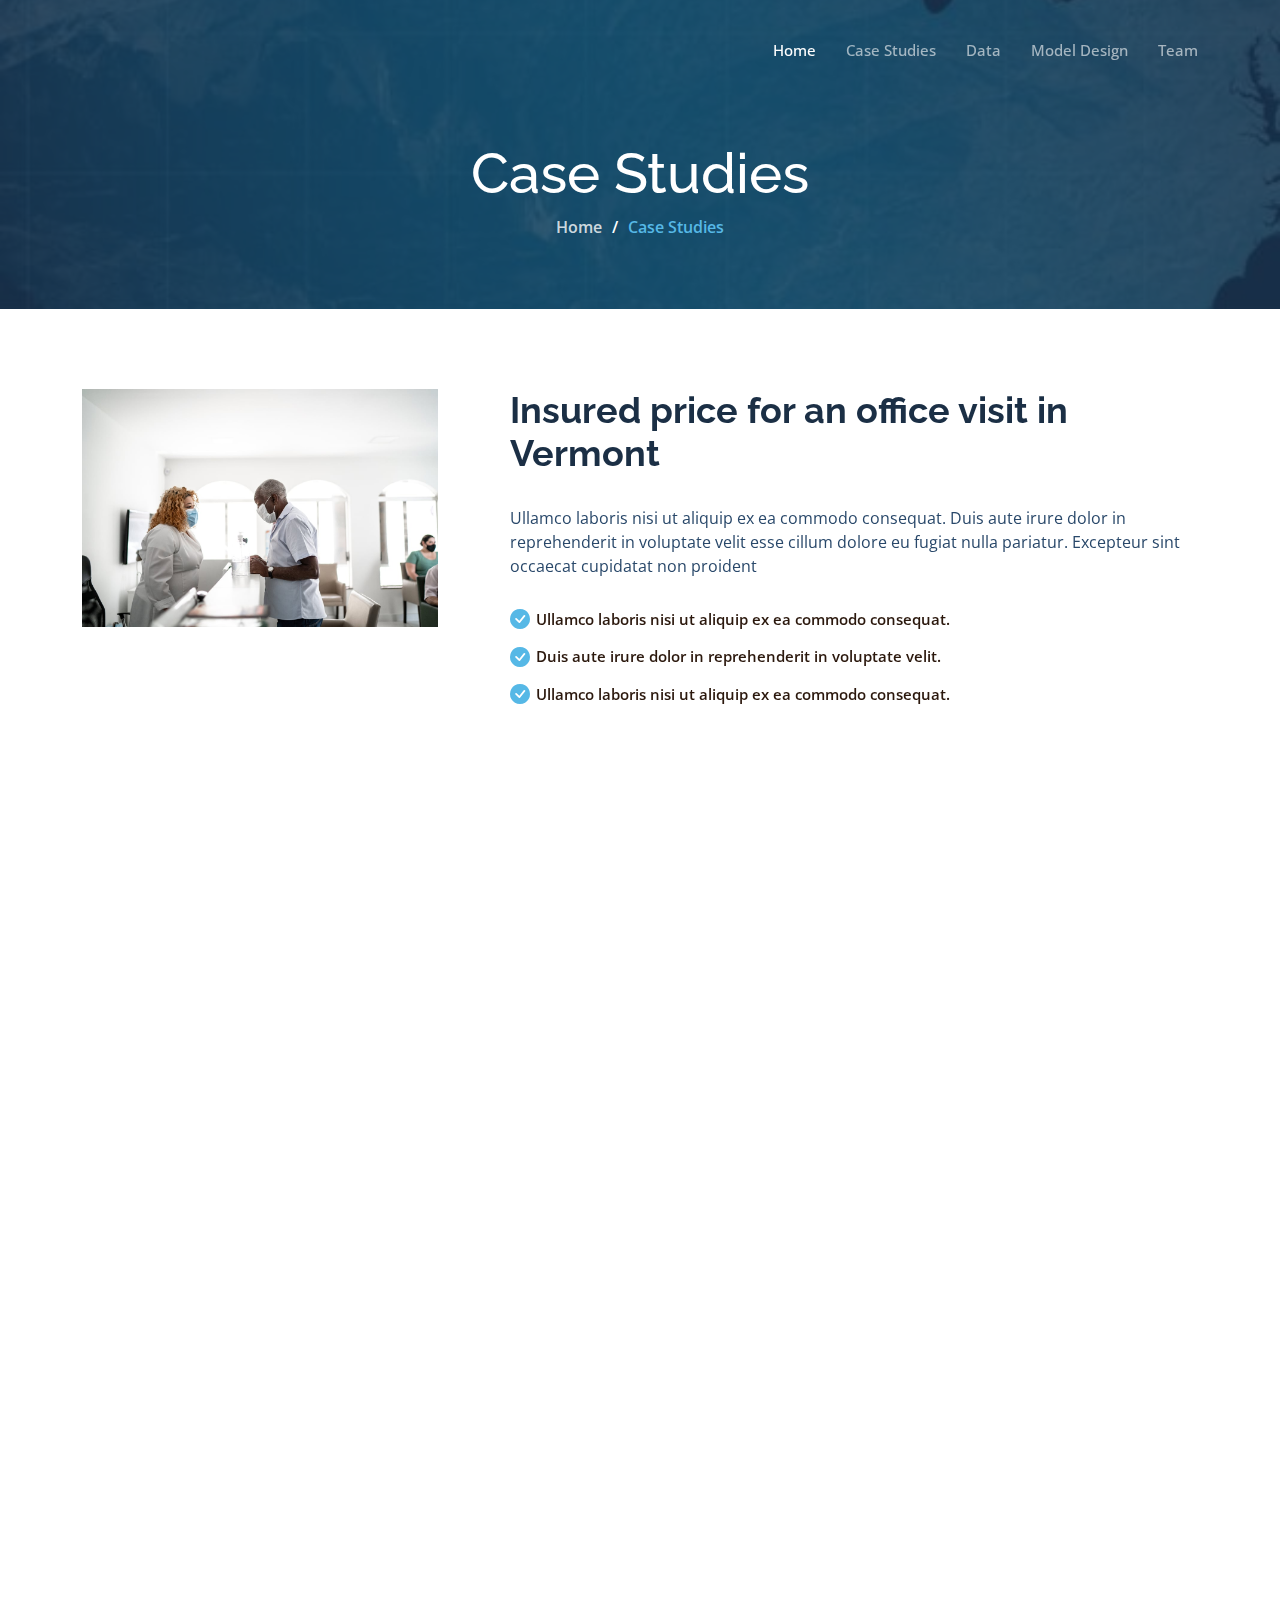
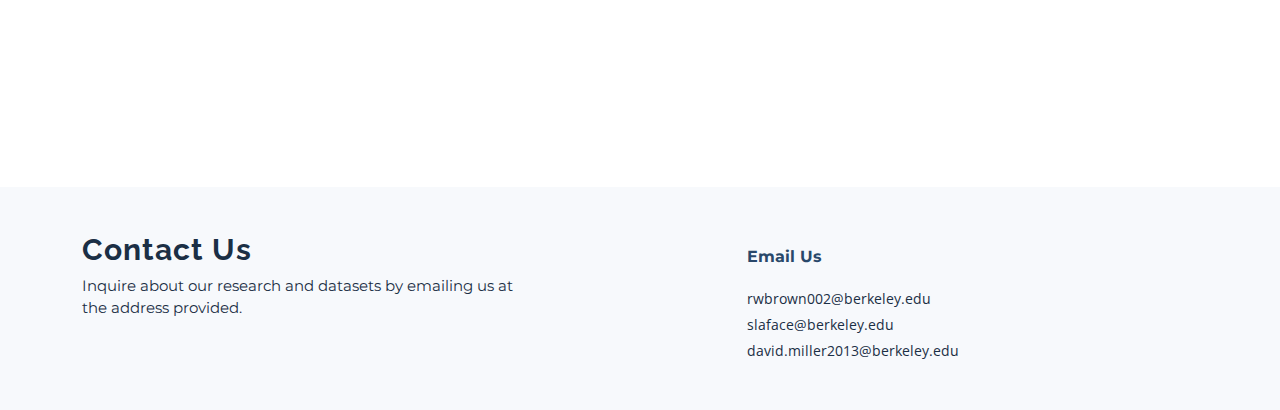
==== commit 91a16adc: "changes" ====
--- a/docs/about.html
+++ b/docs/about.html
@@ -194,7 +194,7 @@
             <p> Inquire about our research and datasets by emailing us at the address provided.</p>
             <div class="social-links d-flex  mt-3">
 
-              <a href="#" class="linkedin"><i class="bi bi-linkedin"></i></a>
+              <!-- <a href="#" class="linkedin"><i class="bi bi-linkedin"></i></a> -->
             </div>
           </div>
 
@@ -212,7 +212,9 @@
             <p>
               <!-- United States <br> -->
 
-              info@example.com<br>
+              rwbrown002@berkeley.edu
+              slaface@berkeley.edu
+              david.miller2013@berkeley.edu<br>
             </p>
 
           </div>
--- a/docs/assets/css/main.css
+++ b/docs/assets/css/main.css
@@ -495,7 +495,7 @@
 .hero {
   width: 100%;
   min-height: 100vh;
-  background: url("../img/hero-bg.jpg") top center;
+  background: url("../img/hero-custom2.jpg") top center;
   background-size: cover;
   position: relative;
   padding: 120px 0;
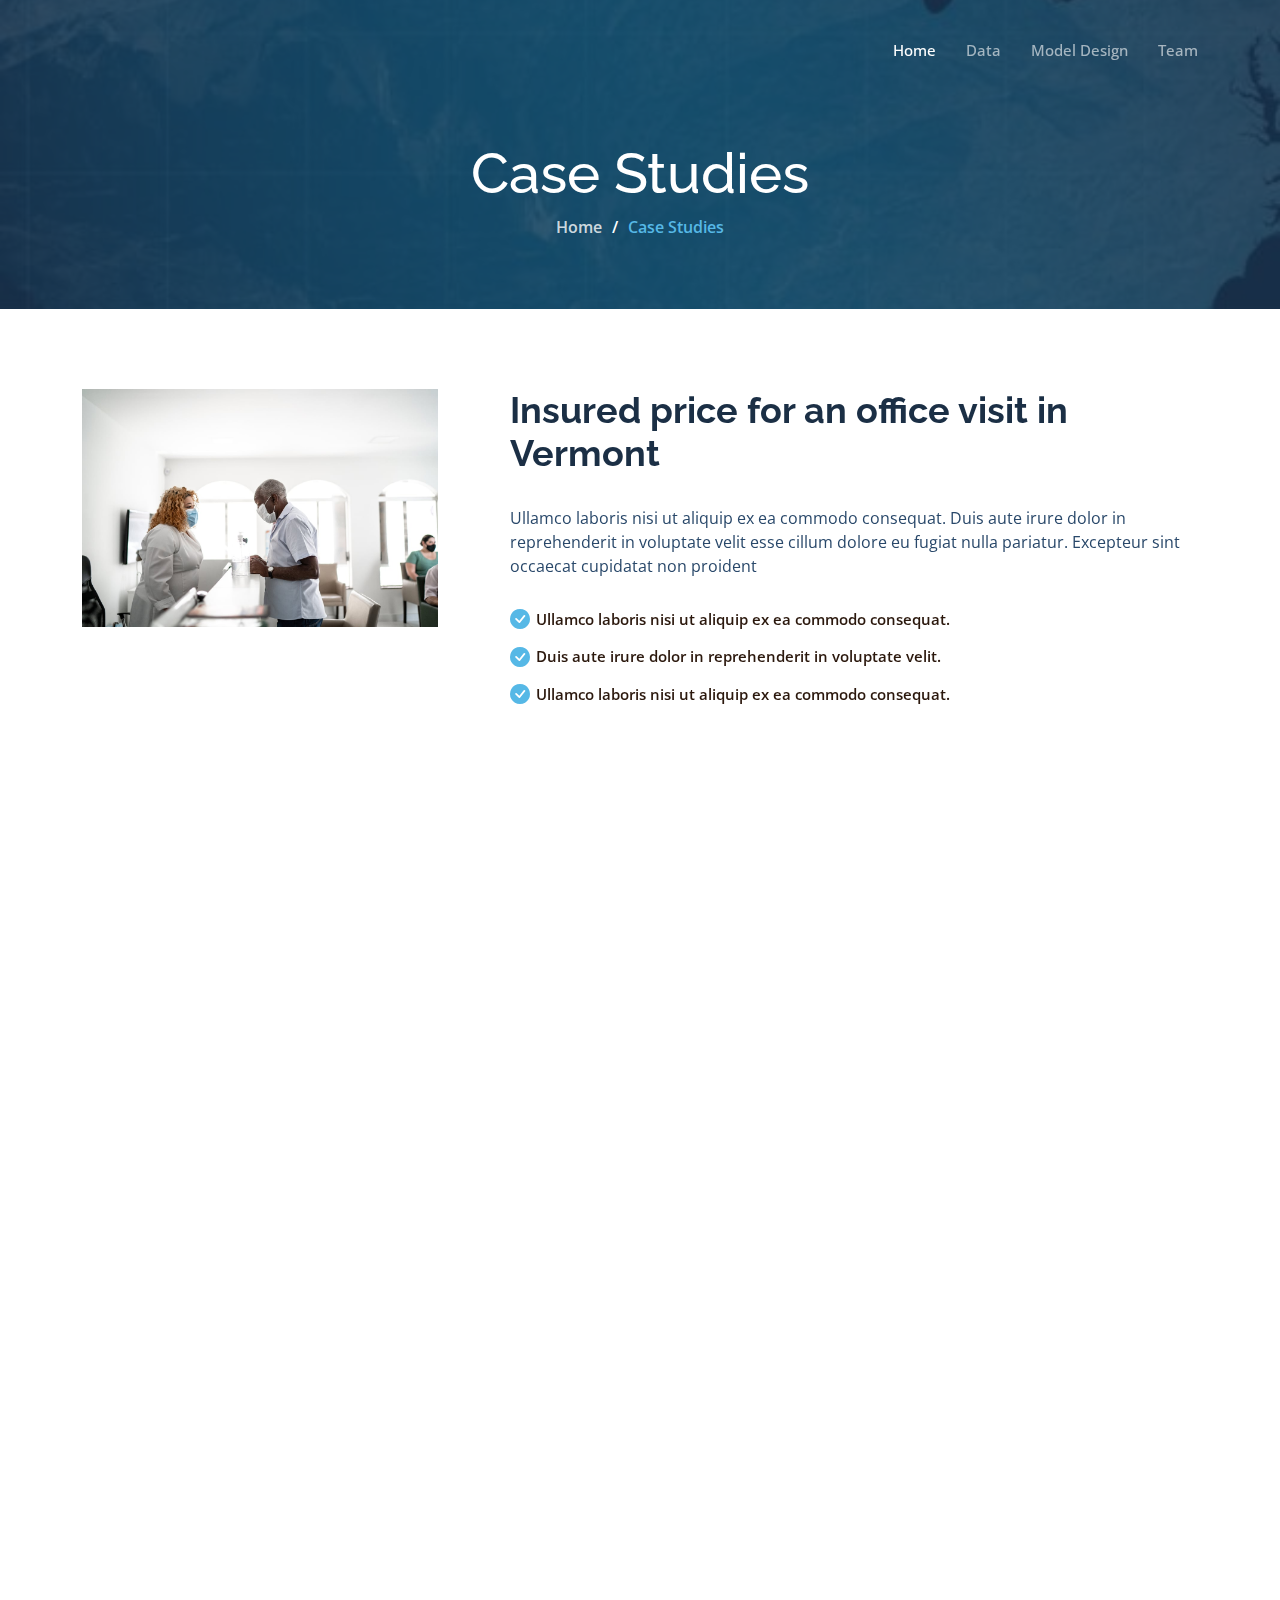
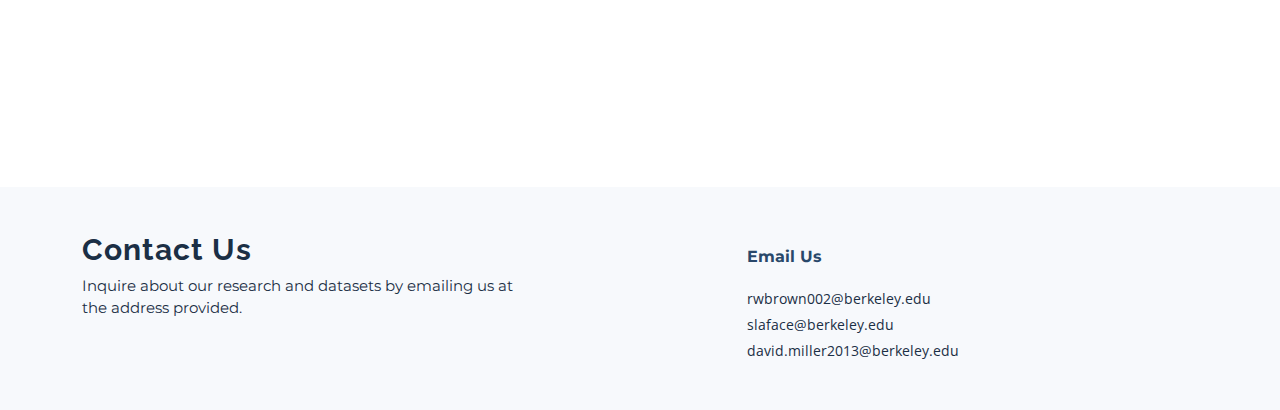
==== commit 4a3736ca: "updates" ====
--- a/docs/about.html
+++ b/docs/about.html
@@ -56,7 +56,7 @@
       <nav id="navbar" class="navbar">
         <ul>
           <li><a href="index.html" class="active">Home</a></li>
-          <li><a href="about.html">Case Studies</a></li>
+          <!-- <li><a href="about.html">Case Studies</a></li> -->
           <li><a href="services.html">Data</a></li>
           <li><a href="blog.html">Model Design</a></li>
           <!-- <li><a href="portfolio.html">Project Design</a></li> -->
